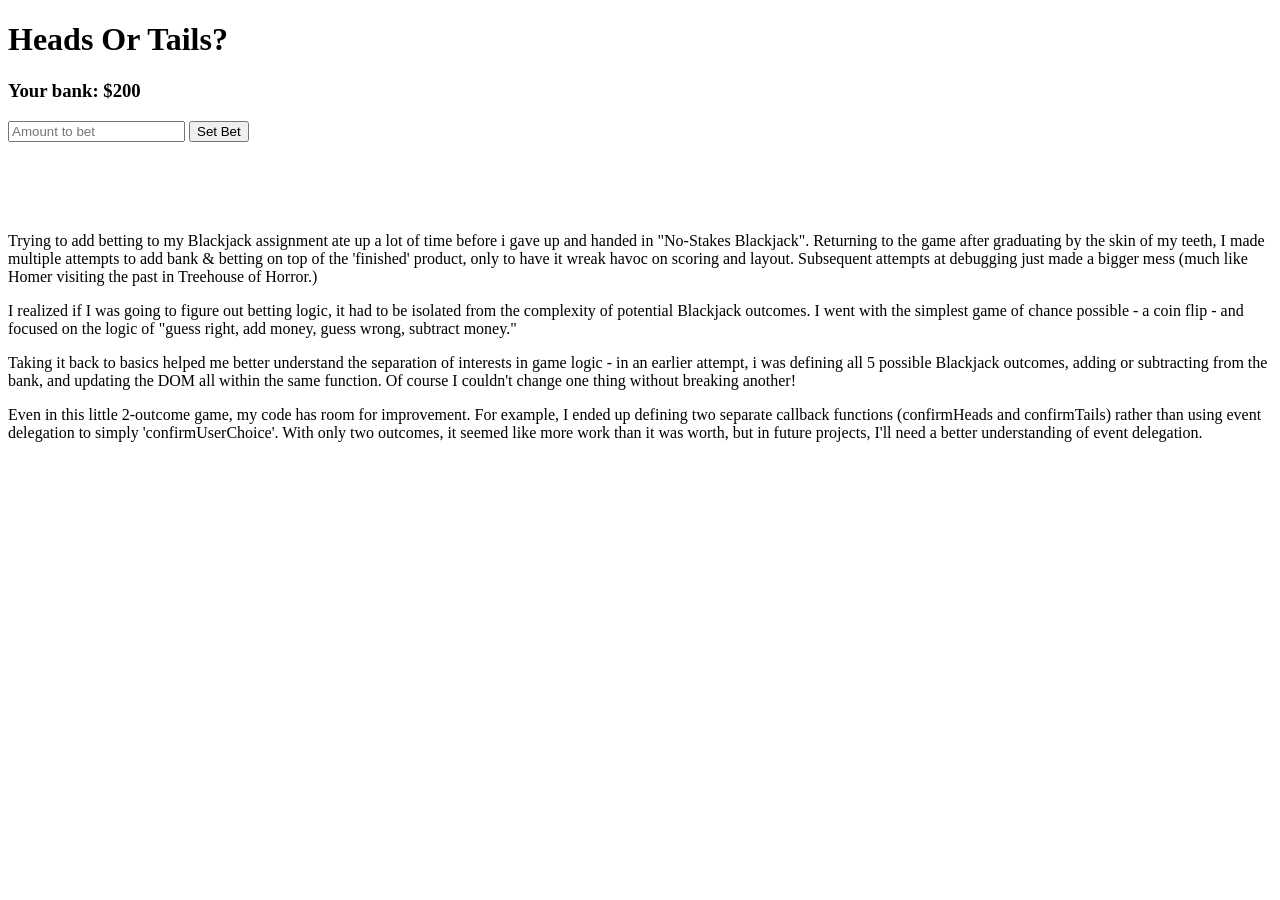
==== Coin-Flip/index.html @ 5d70a759 "adds Coin Flip" ====
<!DOCTYPE html>
<html lang="en">
  <head>
    <meta charset="UTF-8" />
    <meta name="viewport" content="width=device-width, initial-scale=1.0" />
    <meta http-equiv="X-UA-Compatible" content="ie=edge" />
    <script defer src="script.js"></script>
    <title>Static Template</title>
  </head>
  <body>
    <h1>Heads Or Tails?</h1>

    <div id="bank">
      <h3>Your bank: <span id="user-money"></span></h3>
    </div>
    <div id="betting-amount">
      <input
        id="user-bet"
        placeholder="Amount to bet"
        autocomplete="off"
        style="visibility: visible;"
      />
      <button id="set-bet" style="visibility: visible;">Set Bet</button>
      <p id="bet-msg-area"></p>
    </div>

    <div id="user-choices" style="visibility: hidden;">
      <button id="bet-heads" value="heads">heads</button>
      <button id="bet-tails" value="tails">tails</button>
      <button id="start-over">start over</button>
    </div>
    <div id="confirmation">
      <div id="confirmation-msg"></div>
      <p>
        <button id="flip-coin" style="visibility: hidden;">flip coin</button>
      </p>
      <p id="result"></p>
    </div>

    <p>
      Trying to add betting to my Blackjack assignment ate up a lot of time
      before i gave up and handed in "No-Stakes Blackjack". Returning to the
      game after graduating by the skin of my teeth, I made multiple attempts to
      add bank & betting on top of the 'finished' product, only to have it wreak
      havoc on scoring and layout. Subsequent attempts at debugging just made a
      bigger mess (much like Homer visiting the past in Treehouse of Horror.)
    </p>
    <p>
      I realized if I was going to figure out betting logic, it had to be
      isolated from the complexity of potential Blackjack outcomes. I went with
      the simplest game of chance possible - a coin flip - and focused on the
      logic of "guess right, add money, guess wrong, subtract money."
    </p>
    <p>
      Taking it back to basics helped me better understand the separation of
      interests in game logic - in an earlier attempt, i was defining all 5
      possible Blackjack outcomes, adding or subtracting from the bank, and
      updating the DOM all within the same function. Of course I couldn't change
      one thing without breaking another!
    </p>
    <p>
      Even in this little 2-outcome game, my code has room for improvement. For
      example, I ended up defining two separate callback functions (confirmHeads
      and confirmTails) rather than using event delegation to simply
      'confirmUserChoice'. With only two outcomes, it seemed like more work than
      it was worth, but in future projects, I'll need a better understanding of
      event delegation.
    </p>
  </body>
</html>
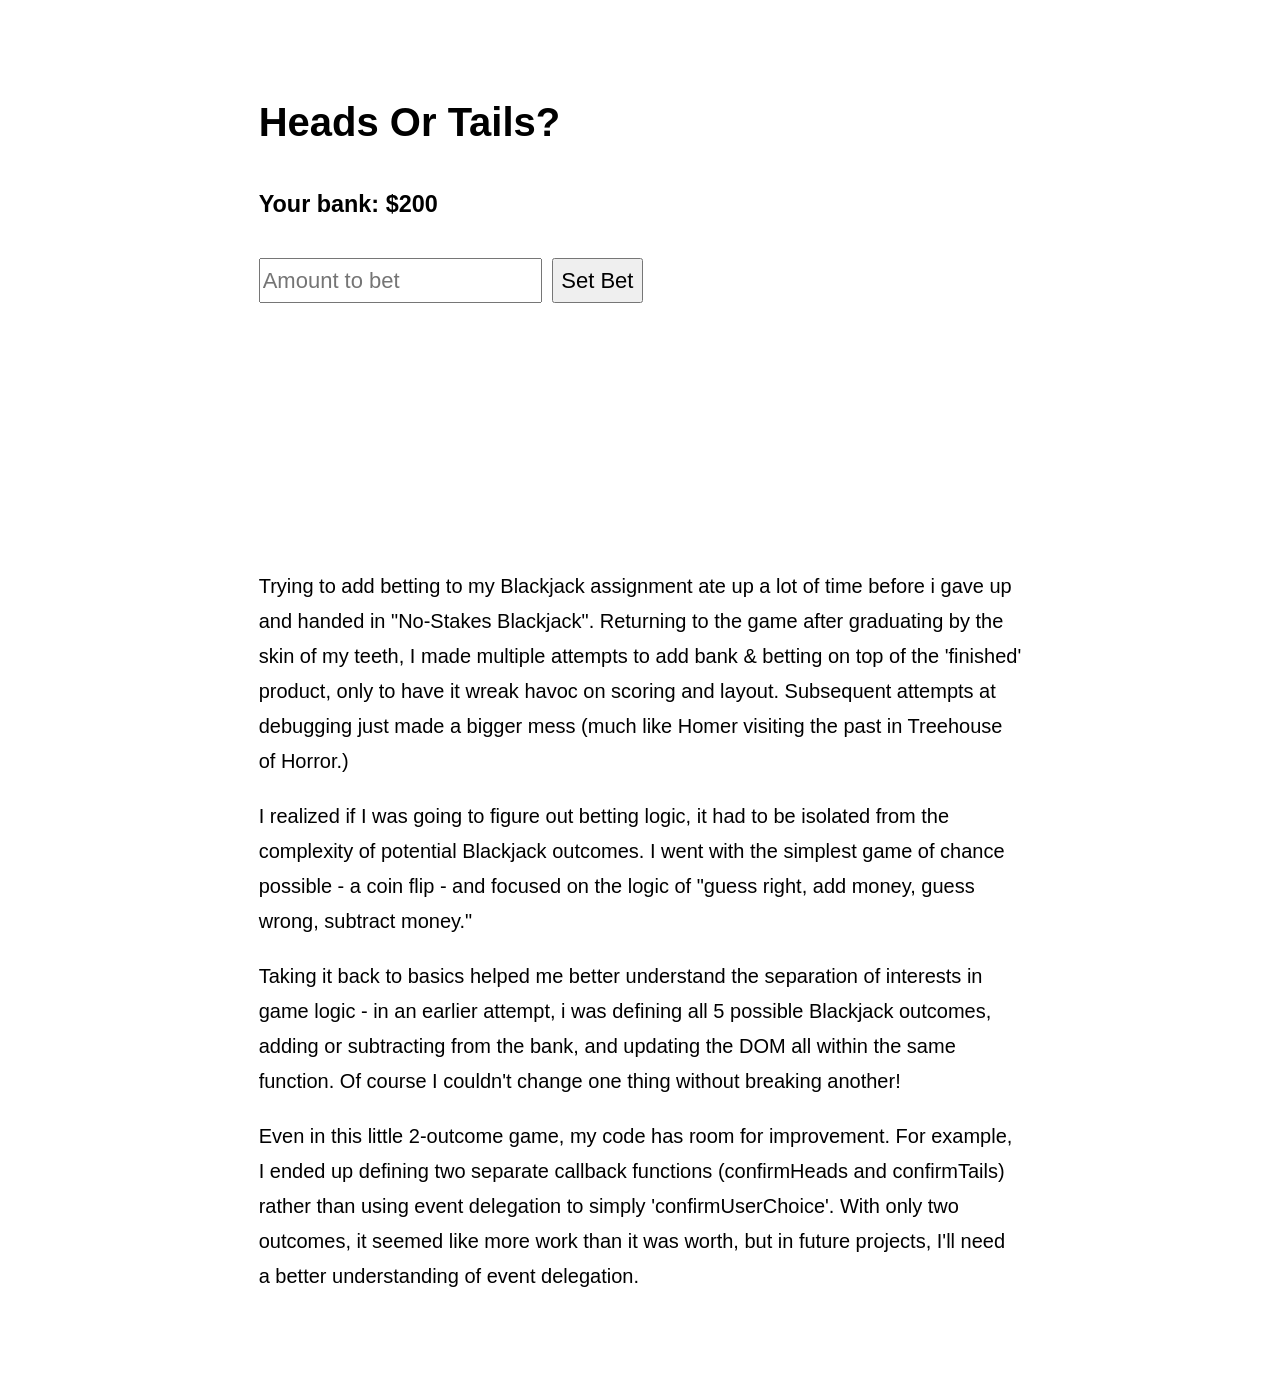
==== commit 50f0c981: "add stylesheet and betting updates" ====
--- a/Coin-Flip/index.html
+++ b/Coin-Flip/index.html
@@ -4,8 +4,9 @@
     <meta charset="UTF-8" />
     <meta name="viewport" content="width=device-width, initial-scale=1.0" />
     <meta http-equiv="X-UA-Compatible" content="ie=edge" />
+    <link href="style.css" rel="stylesheet"></link>
     <script defer src="script.js"></script>
-    <title>Static Template</title>
+    <title>Flip A Coin</title>
   </head>
   <body>
     <h1>Heads Or Tails?</h1>
@@ -19,18 +20,21 @@
         placeholder="Amount to bet"
         autocomplete="off"
         style="visibility: visible;"
-      />
-      <button id="set-bet" style="visibility: visible;">Set Bet</button>
+      /><button id="set-bet" style="visibility: visible;">Set Bet</button>
+      <br /><button id="change-bet" style="visibility: hidden;">
+        change bet
+      </button>
+
       <p id="bet-msg-area"></p>
     </div>
 
     <div id="user-choices" style="visibility: hidden;">
       <button id="bet-heads" value="heads">heads</button>
       <button id="bet-tails" value="tails">tails</button>
-      <button id="start-over">start over</button>
     </div>
     <div id="confirmation">
       <div id="confirmation-msg"></div>
+      <div id="outcome-msg"></div>
       <p>
         <button id="flip-coin" style="visibility: hidden;">flip coin</button>
       </p>
--- a/Coin-Flip/style.css
+++ b/Coin-Flip/style.css
@@ -0,0 +1,20 @@
+html {
+    max-width: 70ch;
+    padding: 3em 1em;
+    margin: auto;
+    line-height: 1.75;
+    font-size: 1.25em;
+    font-family: sans-serif;
+  }
+  
+  input {
+    height: 1.75em;
+    font-size: 1.1em;
+  }
+  
+  button {
+    margin: 10px;
+    font-size: 1.1em;
+    padding: 1%;
+  }
+  
